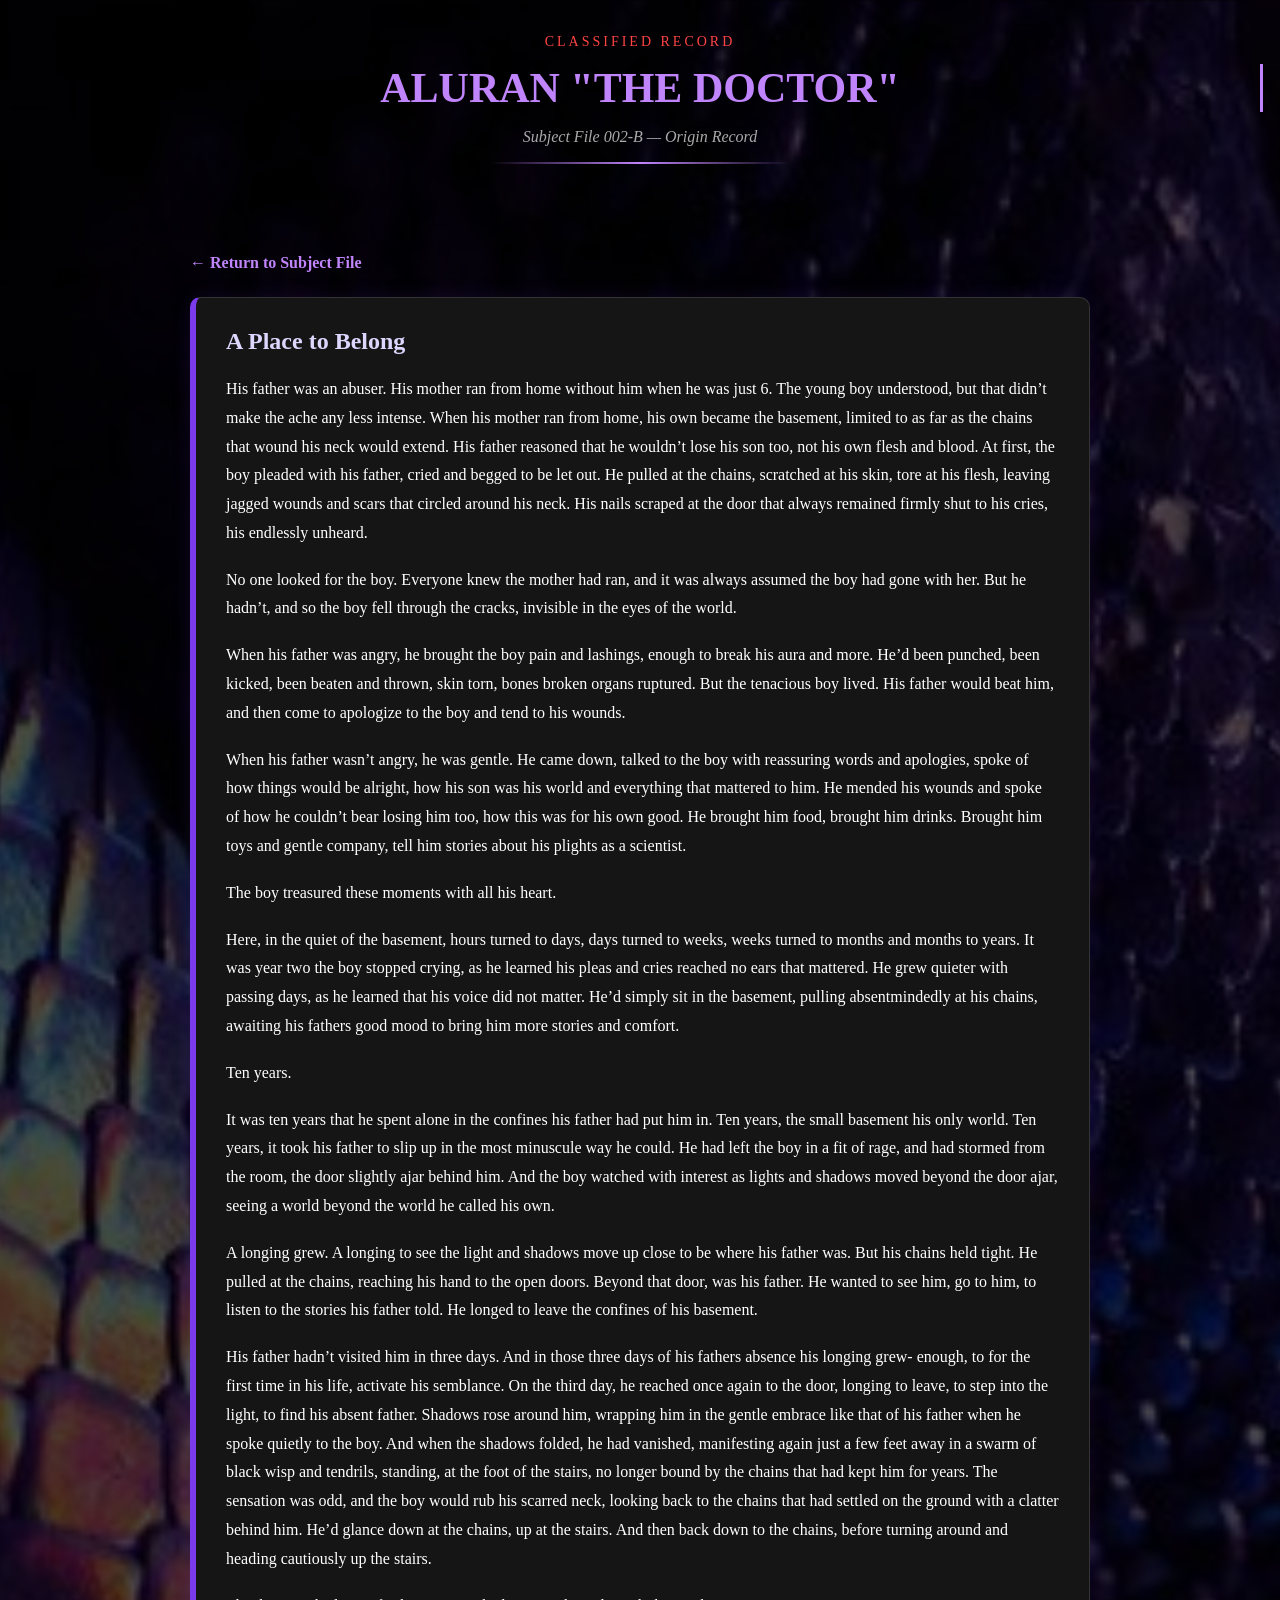
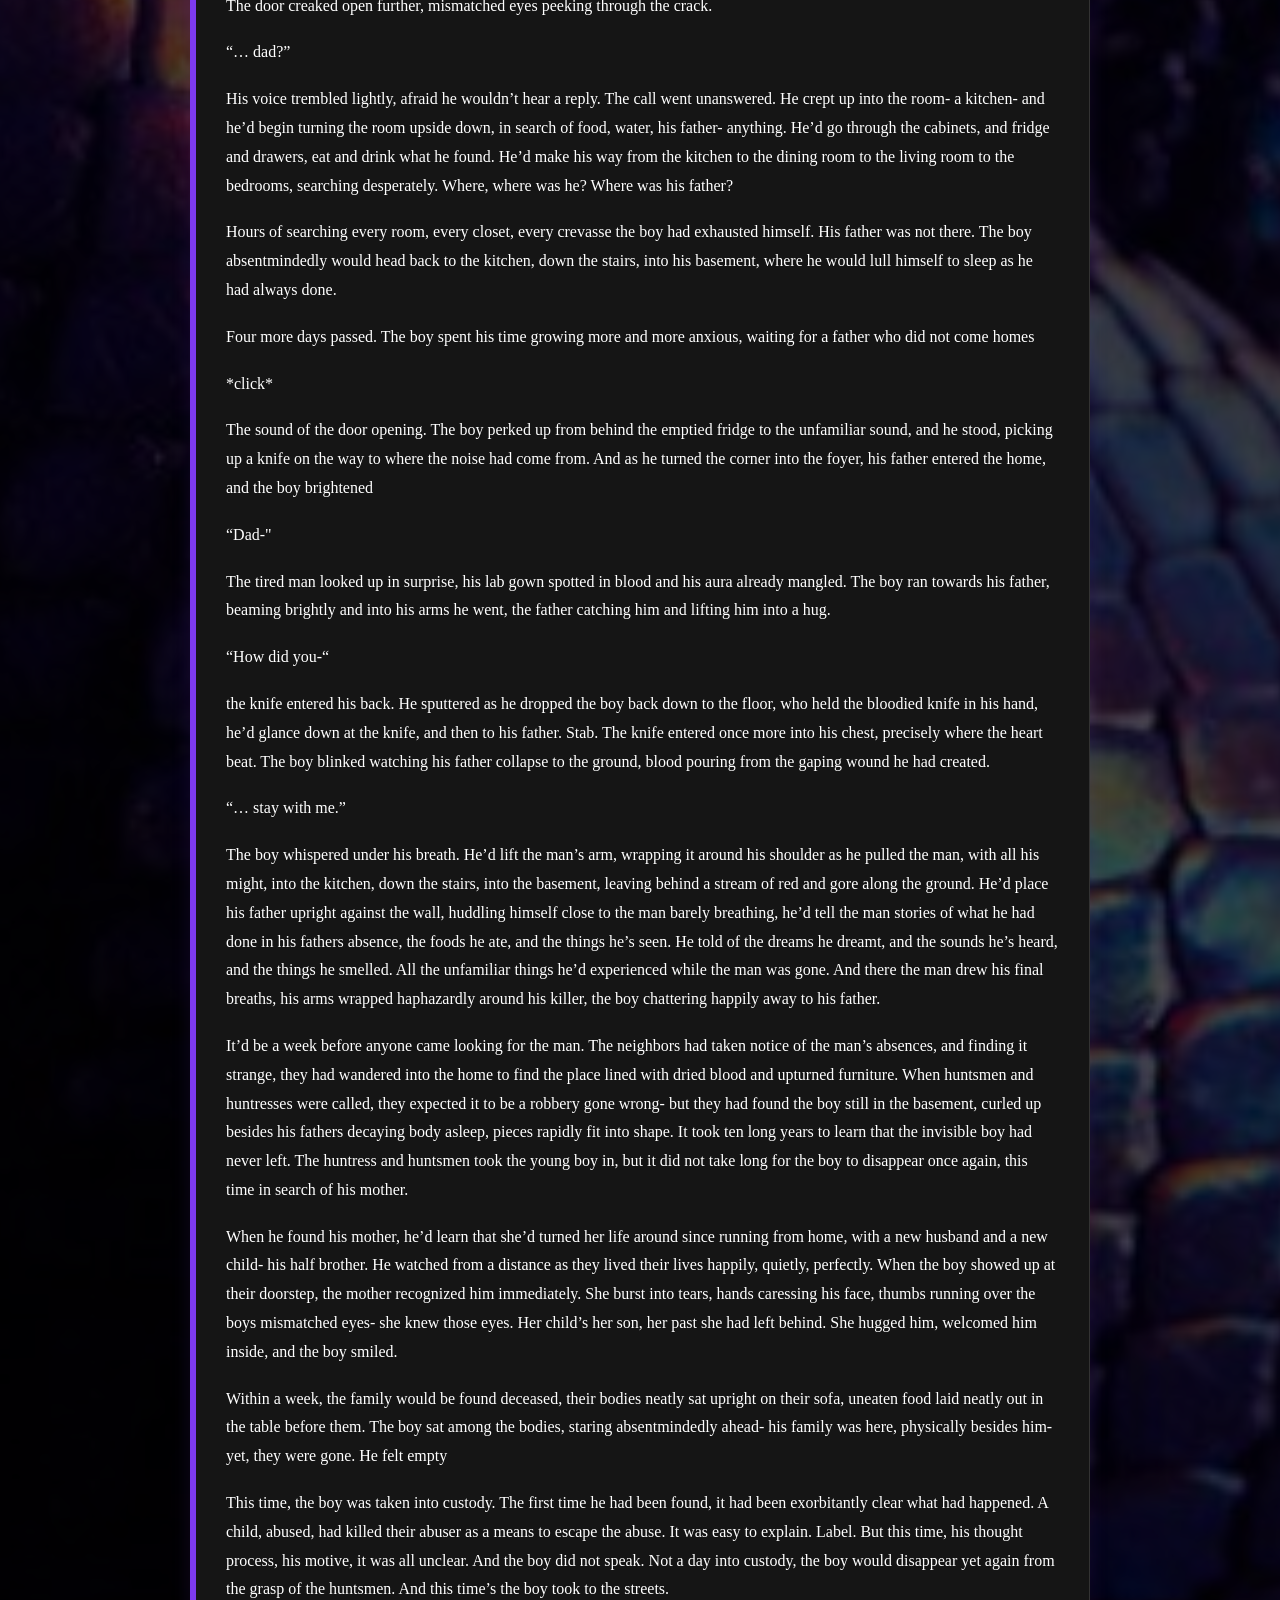
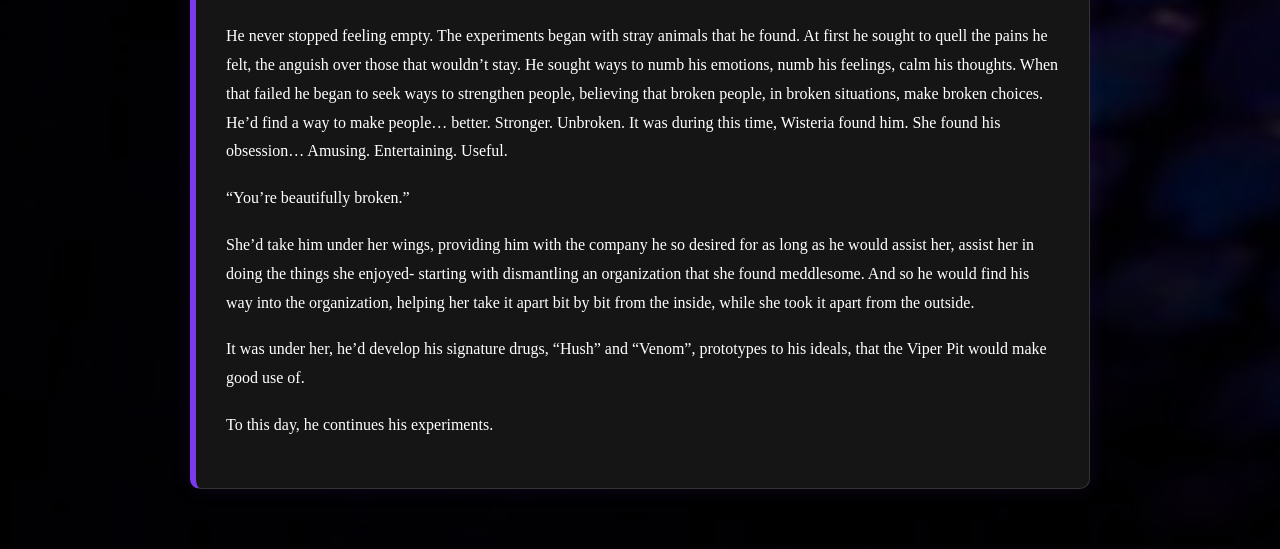
==== aluran-bio.html @ 7215c23d "Update aluran-bio.html" ====
<!DOCTYPE html>
<html>
<head>
    <title>Aluran Biography</title>
    <link rel="stylesheet" href="style.css">
</head>
<body>

    <header class="site-header">
        <p class="access-warning">CLASSIFIED RECORD</p>
         <h1 class="typewriter">ALURAN "THE DOCTOR"</h1>
        <p class="subtitle">Subject File 002-B — Origin Record</p>
        <div class="header-divider"></div>
    </header>

    <main class="profile-page">

        <a href="wisteria.html" class="back-link">← Return to Subject File</a>

        <section class="profile-card bio-text">
            <h2>A Place to Belong</h2>

          <p>His father was an abuser. His mother ran from home without him when he was just 6. The young boy understood, but that didn’t make the ache any less intense. When his mother ran from home, his own became the basement, limited to as far as the chains that wound his neck would extend. His father reasoned that he wouldn’t lose his son too, not his own flesh and blood. At first, the boy pleaded with his father, cried and begged to be let out. He pulled at the chains, scratched at his skin, tore at his flesh, leaving jagged wounds and scars that circled around his neck. His nails scraped at the door that always remained firmly shut to his cries, his endlessly unheard.</p>
          <p>No one looked for the boy. Everyone knew the mother had ran, and it was always assumed the boy had gone with her. But he hadn’t, and so the boy fell through the cracks, invisible in the eyes of the world.</p>
          <p>When his father was angry, he brought the boy pain and lashings, enough to break his aura and more. He’d been punched, been kicked, been beaten and thrown, skin torn, bones broken organs ruptured. But the tenacious boy lived. His father would beat him, and then come to apologize to the boy and tend to his wounds.</p>
          <p>When his father wasn’t angry, he was gentle. He came down, talked to the boy with reassuring words and apologies, spoke of how things would be alright, how his son was his world and everything that mattered to him. He mended his wounds and spoke of how he couldn’t bear losing him too, how this was for his own good. He brought him food, brought him drinks. Brought him toys and gentle company, tell him stories about his plights as a scientist.</p>
          <p>The boy treasured these moments with all his heart.</p>
          <p>Here, in the quiet of the basement, hours turned to days, days turned to weeks, weeks turned to months and months to years. It was year two the boy stopped crying, as he learned his pleas and cries reached no ears that mattered. He grew quieter with passing days, as he learned that his voice did not matter. He’d simply sit in the basement, pulling absentmindedly at his chains, awaiting his fathers good mood to bring him more stories and comfort.</p>
          <p>Ten years.</p>
          <p>It was ten years that he spent alone in the confines his father had put him in. Ten years, the small basement his only world. Ten years, it took his father to slip up in the most minuscule way he could. He had left the boy in a fit of rage, and had stormed from the room, the door slightly ajar behind him. And the boy watched with interest as lights and shadows moved beyond the door ajar, seeing a world beyond the world he called his own.</p>
          <p>A longing grew. A longing to see the light and shadows move up close to be where his father was. But his chains held tight. He pulled at the chains, reaching his hand to the open doors. Beyond that door, was his father. He wanted to see him, go to him, to listen to the stories his father told. He longed to leave the confines of his basement.</p>
          <p>His father hadn’t visited him in three days. And in those three days of his fathers absence his longing grew- enough, to for the first time in his life, activate his semblance. On the third day, he reached once again to the door, longing to leave, to step into the light, to find his absent father. Shadows rose around him, wrapping him in the gentle embrace like that of his father when he spoke quietly to the boy. And when the shadows folded, he had vanished, manifesting again just a few feet away in a swarm of black wisp and tendrils, standing, at the foot of the stairs, no longer bound by the chains that had kept him for years. The sensation was odd, and the boy would rub his scarred neck, looking back to the chains that had settled on the ground with a clatter behind him. He’d glance down at the chains, up at the stairs. And then back down to the chains, before turning around and heading cautiously up the stairs.</p>
          <p>The door creaked open further, mismatched eyes peeking through the crack.</p>
          <p>“… dad?”</p>
          <p>His voice trembled lightly, afraid he wouldn’t hear a reply. The call went unanswered. He crept up into the room- a kitchen- and he’d begin turning the room upside down, in search of food, water, his father- anything. He’d go through the cabinets, and fridge and drawers, eat and drink what he found. He’d make his way from the kitchen to the dining room to the living room to the bedrooms, searching desperately. Where, where was he? Where was his father?</p>
          <p>Hours of searching every room, every closet, every crevasse the boy had exhausted himself. His father was not there. The boy absentmindedly would head back to the kitchen, down the stairs, into his basement, where he would lull himself to sleep as he had always done.</p>
          <p>Four more days passed. The boy spent his time growing more and more anxious, waiting for a father who did not come homes</p>
          <p>*click*</p>
          <p>The sound of the door opening. The boy perked up from behind the emptied fridge to the unfamiliar sound, and he stood, picking up a knife on the way to where the noise had come from. And as he turned the corner into the foyer, his father entered the home, and the boy brightened</p>
          <p>“Dad-"</p>
          <p>The tired man looked up in surprise, his lab gown spotted in blood and his aura already mangled. The boy ran towards his father, beaming brightly and into his arms he went, the father catching him and lifting him into a hug.</p>
          <p>“How did you-“</p>
          <p>the knife entered his back. He sputtered as he dropped the boy back down to the floor, who held the bloodied knife in his hand, he’d glance down at the knife, and then to his father. Stab. The knife entered once more into his chest, precisely where the heart beat. The boy blinked watching his father collapse to the ground, blood pouring from the gaping wound he had created.</p>
          <p>“… stay with me.”</p>
          <p>The boy whispered under his breath. He’d lift the man’s arm, wrapping it around his shoulder as he pulled the man, with all his might, into the kitchen, down the stairs, into the basement, leaving behind a stream of red and gore along the ground. He’d place his father upright against the wall, huddling himself close to the man barely breathing, he’d tell the man stories of what he had done in his fathers absence, the foods he ate, and the things he’s seen. He told of the dreams he dreamt, and the sounds he’s heard, and the things he smelled. All the unfamiliar things he’d experienced while the man was gone. And there the man drew his final breaths, his arms wrapped haphazardly around his killer, the boy chattering happily away to his father.</p>
          <p>It’d be a week before anyone came looking for the man. The neighbors had taken notice of the man’s absences, and finding it strange, they had wandered into the home to find the place lined with dried blood and upturned furniture. When huntsmen and huntresses were called, they expected it to be a robbery gone wrong- but they had found the boy still in the basement, curled up besides his fathers decaying body asleep, pieces rapidly fit into shape. It took ten long years to learn that the invisible boy had never left. The huntress and huntsmen took the young boy in, but it did not take long for the boy to disappear once again, this time in search of his mother.</p>
          <p>When he found his mother, he’d learn that she’d turned her life around since running from home, with a new husband and a new child- his half brother. He watched from a distance as they lived their lives happily, quietly, perfectly. When the boy showed up at their doorstep, the mother recognized him immediately. She burst into tears, hands caressing his face, thumbs running over the boys mismatched eyes- she knew those eyes. Her child’s her son, her past she had left behind. She hugged him, welcomed him inside, and the boy smiled.</p>
          <p>Within a week, the family would be found deceased, their bodies neatly sat upright on their sofa, uneaten food laid neatly out in the table before them. The boy sat among the bodies, staring absentmindedly ahead- his family was here, physically besides him- yet, they were gone. He felt empty</p>
          <p>This time, the boy was taken into custody. The first time he had been found, it had been exorbitantly clear what had happened. A child, abused, had killed their abuser as a means to escape the abuse. It was easy to explain. Label. But this time, his thought process, his motive, it was all unclear. And the boy did not speak. Not a day into custody, the boy would disappear yet again from the grasp of the huntsmen. And this time’s the boy took to the streets.</p>
          <p>He never stopped feeling empty. The experiments began with stray animals that he found. At first he sought to quell the pains he felt, the anguish over those that wouldn’t stay. He sought ways to numb his emotions, numb his feelings, calm his thoughts. When that failed he began to seek ways to strengthen people, believing that broken people, in broken situations, make broken choices. He’d find a way to make people… better. Stronger. Unbroken. It was during this time, Wisteria found him. She found his obsession… Amusing. Entertaining. Useful.</p>
          <p>“You’re beautifully broken.”</p>
          <p>She’d take him under her wings, providing him with the company he so desired for as long as he would assist her, assist her in doing the things she enjoyed- starting with dismantling an organization that she found meddlesome. And so he would find his way into the organization, helping her take it apart bit by bit from the inside, while she took it apart from the outside. </p>
          <p>It was under her, he’d develop his signature drugs, “Hush” and “Venom”, prototypes to his ideals, that the Viper Pit would make good use of.</p>
          <p>To this day, he continues his experiments.</p>
          
    <script>
    const cards = document.querySelectorAll(".profile-card");

    const observer = new IntersectionObserver((entries) => {
        entries.forEach(entry => {
            if (entry.isIntersecting) {
                entry.target.classList.add("show");
            }
        });
    });

    cards.forEach(card => observer.observe(card));
</script>
            
        </section>

    </main>
    
</body>
</html>

<link rel="stylesheet" href="style.css">
---- style.css ----
body {
    margin: 0;
    background: #080808;
    color: #eeeeee;
    font-family: Georgia, serif;
}

body {
    background-image:
        linear-gradient(
            rgba(0,0,0,0.7),
            rgba(0,0,0,0.7)
        ),
        url("Scales.jpg");

    background-size: cover;
    background-position: center;
}

.site-header {
    text-align: center;
    padding: 20px 20px;
    border-bottom: 0px solid #6d28d9;
}

.access-warning {
    color: #ff4444;
    letter-spacing: 3px;
    font-size: 14px;
}

h1 {
    color: #c084fc;
    font-size: 42px;
    margin: 5px 0;
}

.subtitle {
    color: #aaaaaa;
    font-style: italic;
}



.archive {
    max-width: 1000px;
    margin: 40px auto;
    padding: 20px;

    display: grid;
    grid-template-columns: repeat(auto-fit, minmax(260px, 1fr));
    gap: 25px;
}

.dossier-card {
    background: #151515;
    border: 1px solid #333333;
    border-left: 8px solid #7c3aed;
    border-radius: 10px;
    padding: 25px;
    box-shadow: 0 0 25px rgba(124, 58, 237, 0.15);
}

.dossier-card h2 {
    color: #ddd6fe;
    margin-top: 0;
}

.file-label {
    color: #888888;
    font-size: 13px;
    letter-spacing: 2px;
}

.description {
    color: #bbbbbb;
    line-height: 1.5;
}

.extreme {
    border-left-color: #dc2626;
}

.severe {
    border-left-color: #9333ea;
}

.unknown {
    border-left-color: #64748b;
}

.file-button {
    display: inline-block;
    margin-top: 15px;
    padding: 10px 15px;

    background: #7c3aed;
    color: white;

    text-decoration: none;
    border-radius: 6px;
    font-weight: bold;
}

.file-button:hover {
    background: #a855f7;
    transform: scale(1.05);
}

footer {
    text-align: center;
    color: #666666;
    padding: 30px;
    border-top: 1px solid #222222;
}

.profile-page {
    max-width: 900px;
    margin: 40px auto;
    padding: 20px;
}

.back-link {
    color: #c084fc;
    text-decoration: none;
    font-weight: bold;
}

.back-link:hover {
    color: white;
}

.profile-card {
    background: #151515;
    border: 1px solid #333333;
    border-left: 6px solid #7c3aed;
    border-radius: 10px;
    padding: 25px;
    margin-top: 25px;
    box-shadow: 0 0 20px rgba(124, 58, 237, 0.12);
}

.profile-card h2 {
    color: #ddd6fe;
    margin-top: 0;
}

.warning-card {
    border-left-color: #dc2626;
    background: #1a0d0d;
}

.portrait {
    display: block;
    width: 600px;
    max-width: 100%;

    margin: 30px auto;

    border: 0px solid #7c3aed;
    border-radius: 0px;

    box-shadow: 0 0 0px rgba(124, 58, 237, 0.3);
    }

.profile-card {
    opacity: 0;
    transform: translateY(40px);
    transition: opacity 0.8s ease, transform 0.8s ease;
}

.profile-card.show {
    opacity: 1;
    transform: translateY(0);
}

.profile-card:hover {
    transform: translateY(-5px);
}

.profile-card:hover {
    box-shadow: 0 0 30px rgba(124, 58, 237, 0.5);
}

.typewriter {
    overflow: hidden;
    white-space: nowrap;

    border-right: 3px solid #c084fc;

    width: 0;

    animation:
        typing 3s steps(17, end) forwards,
        blink 0.75s step-end infinite;
}

.typewriter {
    text-align: center;
    margin: 0 auto;
}

@keyframes typing {
    from {
        width: 0;
    }

    to {
        width: 100%;
    }
}

@keyframes blink {
    50% {
        border-color: transparent;
    }
}

.dossier-card:hover {
    transform: translateY(-8px) scale(1.02);

    box-shadow:
        0 0 15px rgba(124, 58, 237, 0.3),
        0 0 30px rgba(124, 58, 237, 0.2);

    border-left-width: 12px;
}

.dossier-card {
    transition: all 0.7s cubic-bezier(0.22, 1, 0.36, 1);
}

.profile-grid {
    display: grid;
    grid-template-columns: repeat(auto-fit, minmax(350px, 1fr));
    gap: 25px;
}

.profile-card {
    padding: 30px;
}

.profile-card p {
    line-height: 1.7;
    margin-bottom: 12px;
}

.bio-card details {
    margin-top: 15px;
    padding: 15px;
    background: #101010;
    border: 1px solid #2f2f2f;
    border-radius: 8px;
}

.bio-card summary {
    cursor: pointer;
    color: #c084fc;
    font-weight: bold;
    letter-spacing: 1px;
}

.bio-card summary:hover {
    color: white;
}

.bio-card p {
    line-height: 1.7;
    margin-bottom: 12px;
}

.quote {
    color: #d8b4fe;
    font-style: italic;
    border-left: 4px solid #7c3aed;
    padding-left: 15px;
}

.bio-text {
    max-width: 850px;
}

.bio-text p {
    line-height: 1.8;
    margin-bottom: 18px;
}

.bio-text {
    color: white;
}

.header-divider {
    width: 300px;
    height: 2px;

    margin: 10px auto;

    background: linear-gradient(
        to right,
        transparent,
        #c084fc,
        transparent
    );
}

.site-header {
    text-align: center;
}

.spotify-container {
    text-align: center;
    margin: 30px 0;
}

.button-container {
    text-align: center;
     display: flex;

    justify-content: center;

    gap: 15px;

    margin: 30px 0;
}
---- style.css ----
body {
    margin: 0;
    background: #080808;
    color: #eeeeee;
    font-family: Georgia, serif;
}

body {
    background-image:
        linear-gradient(
            rgba(0,0,0,0.7),
            rgba(0,0,0,0.7)
        ),
        url("Scales.jpg");

    background-size: cover;
    background-position: center;
}

.site-header {
    text-align: center;
    padding: 20px 20px;
    border-bottom: 0px solid #6d28d9;
}

.access-warning {
    color: #ff4444;
    letter-spacing: 3px;
    font-size: 14px;
}

h1 {
    color: #c084fc;
    font-size: 42px;
    margin: 5px 0;
}

.subtitle {
    color: #aaaaaa;
    font-style: italic;
}



.archive {
    max-width: 1000px;
    margin: 40px auto;
    padding: 20px;

    display: grid;
    grid-template-columns: repeat(auto-fit, minmax(260px, 1fr));
    gap: 25px;
}

.dossier-card {
    background: #151515;
    border: 1px solid #333333;
    border-left: 8px solid #7c3aed;
    border-radius: 10px;
    padding: 25px;
    box-shadow: 0 0 25px rgba(124, 58, 237, 0.15);
}

.dossier-card h2 {
    color: #ddd6fe;
    margin-top: 0;
}

.file-label {
    color: #888888;
    font-size: 13px;
    letter-spacing: 2px;
}

.description {
    color: #bbbbbb;
    line-height: 1.5;
}

.extreme {
    border-left-color: #dc2626;
}

.severe {
    border-left-color: #9333ea;
}

.unknown {
    border-left-color: #64748b;
}

.file-button {
    display: inline-block;
    margin-top: 15px;
    padding: 10px 15px;

    background: #7c3aed;
    color: white;

    text-decoration: none;
    border-radius: 6px;
    font-weight: bold;
}

.file-button:hover {
    background: #a855f7;
    transform: scale(1.05);
}

footer {
    text-align: center;
    color: #666666;
    padding: 30px;
    border-top: 1px solid #222222;
}

.profile-page {
    max-width: 900px;
    margin: 40px auto;
    padding: 20px;
}

.back-link {
    color: #c084fc;
    text-decoration: none;
    font-weight: bold;
}

.back-link:hover {
    color: white;
}

.profile-card {
    background: #151515;
    border: 1px solid #333333;
    border-left: 6px solid #7c3aed;
    border-radius: 10px;
    padding: 25px;
    margin-top: 25px;
    box-shadow: 0 0 20px rgba(124, 58, 237, 0.12);
}

.profile-card h2 {
    color: #ddd6fe;
    margin-top: 0;
}

.warning-card {
    border-left-color: #dc2626;
    background: #1a0d0d;
}

.portrait {
    display: block;
    width: 600px;
    max-width: 100%;

    margin: 30px auto;

    border: 0px solid #7c3aed;
    border-radius: 0px;

    box-shadow: 0 0 0px rgba(124, 58, 237, 0.3);
    }

.profile-card {
    opacity: 0;
    transform: translateY(40px);
    transition: opacity 0.8s ease, transform 0.8s ease;
}

.profile-card.show {
    opacity: 1;
    transform: translateY(0);
}

.profile-card:hover {
    transform: translateY(-5px);
}

.profile-card:hover {
    box-shadow: 0 0 30px rgba(124, 58, 237, 0.5);
}

.typewriter {
    overflow: hidden;
    white-space: nowrap;

    border-right: 3px solid #c084fc;

    width: 0;

    animation:
        typing 3s steps(17, end) forwards,
        blink 0.75s step-end infinite;
}

.typewriter {
    text-align: center;
    margin: 0 auto;
}

@keyframes typing {
    from {
        width: 0;
    }

    to {
        width: 100%;
    }
}

@keyframes blink {
    50% {
        border-color: transparent;
    }
}

.dossier-card:hover {
    transform: translateY(-8px) scale(1.02);

    box-shadow:
        0 0 15px rgba(124, 58, 237, 0.3),
        0 0 30px rgba(124, 58, 237, 0.2);

    border-left-width: 12px;
}

.dossier-card {
    transition: all 0.7s cubic-bezier(0.22, 1, 0.36, 1);
}

.profile-grid {
    display: grid;
    grid-template-columns: repeat(auto-fit, minmax(350px, 1fr));
    gap: 25px;
}

.profile-card {
    padding: 30px;
}

.profile-card p {
    line-height: 1.7;
    margin-bottom: 12px;
}

.bio-card details {
    margin-top: 15px;
    padding: 15px;
    background: #101010;
    border: 1px solid #2f2f2f;
    border-radius: 8px;
}

.bio-card summary {
    cursor: pointer;
    color: #c084fc;
    font-weight: bold;
    letter-spacing: 1px;
}

.bio-card summary:hover {
    color: white;
}

.bio-card p {
    line-height: 1.7;
    margin-bottom: 12px;
}

.quote {
    color: #d8b4fe;
    font-style: italic;
    border-left: 4px solid #7c3aed;
    padding-left: 15px;
}

.bio-text {
    max-width: 850px;
}

.bio-text p {
    line-height: 1.8;
    margin-bottom: 18px;
}

.bio-text {
    color: white;
}

.header-divider {
    width: 300px;
    height: 2px;

    margin: 10px auto;

    background: linear-gradient(
        to right,
        transparent,
        #c084fc,
        transparent
    );
}

.site-header {
    text-align: center;
}

.spotify-container {
    text-align: center;
    margin: 30px 0;
}

.button-container {
    text-align: center;
     display: flex;

    justify-content: center;

    gap: 15px;

    margin: 30px 0;
}
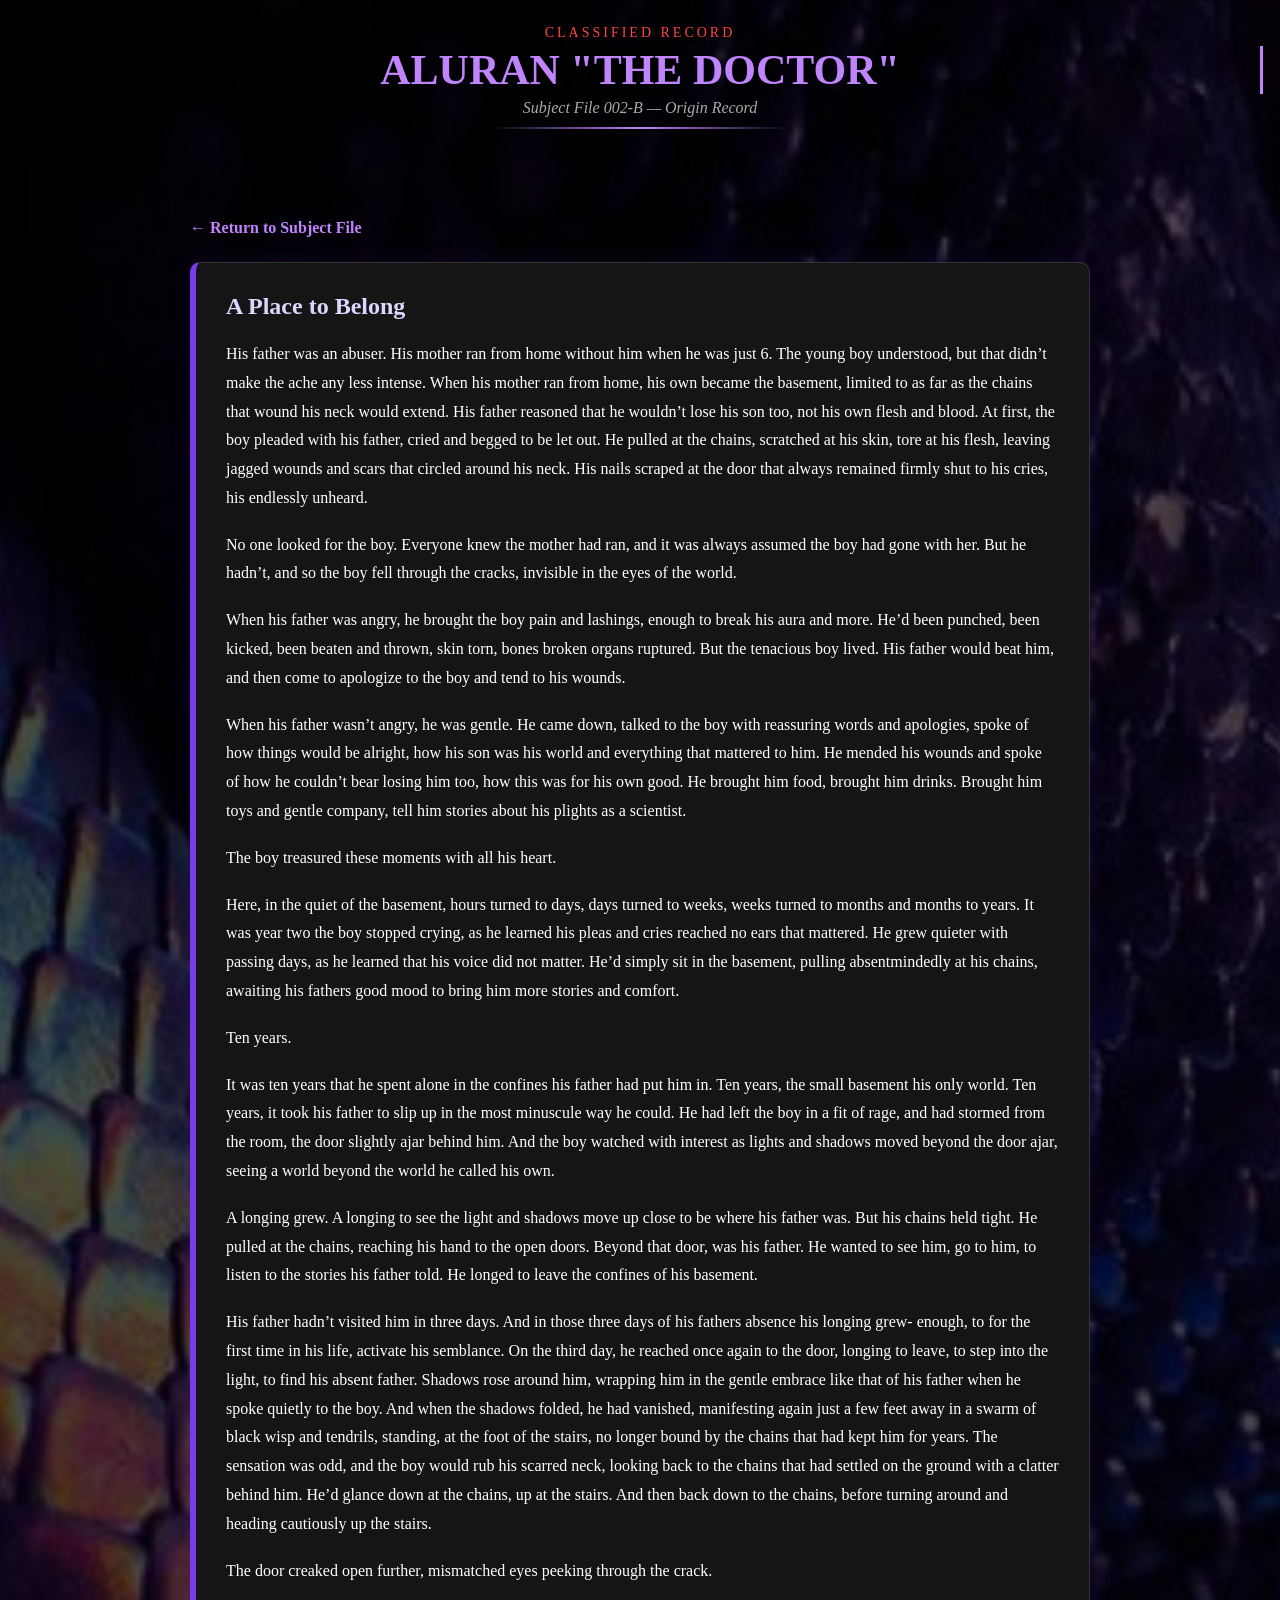
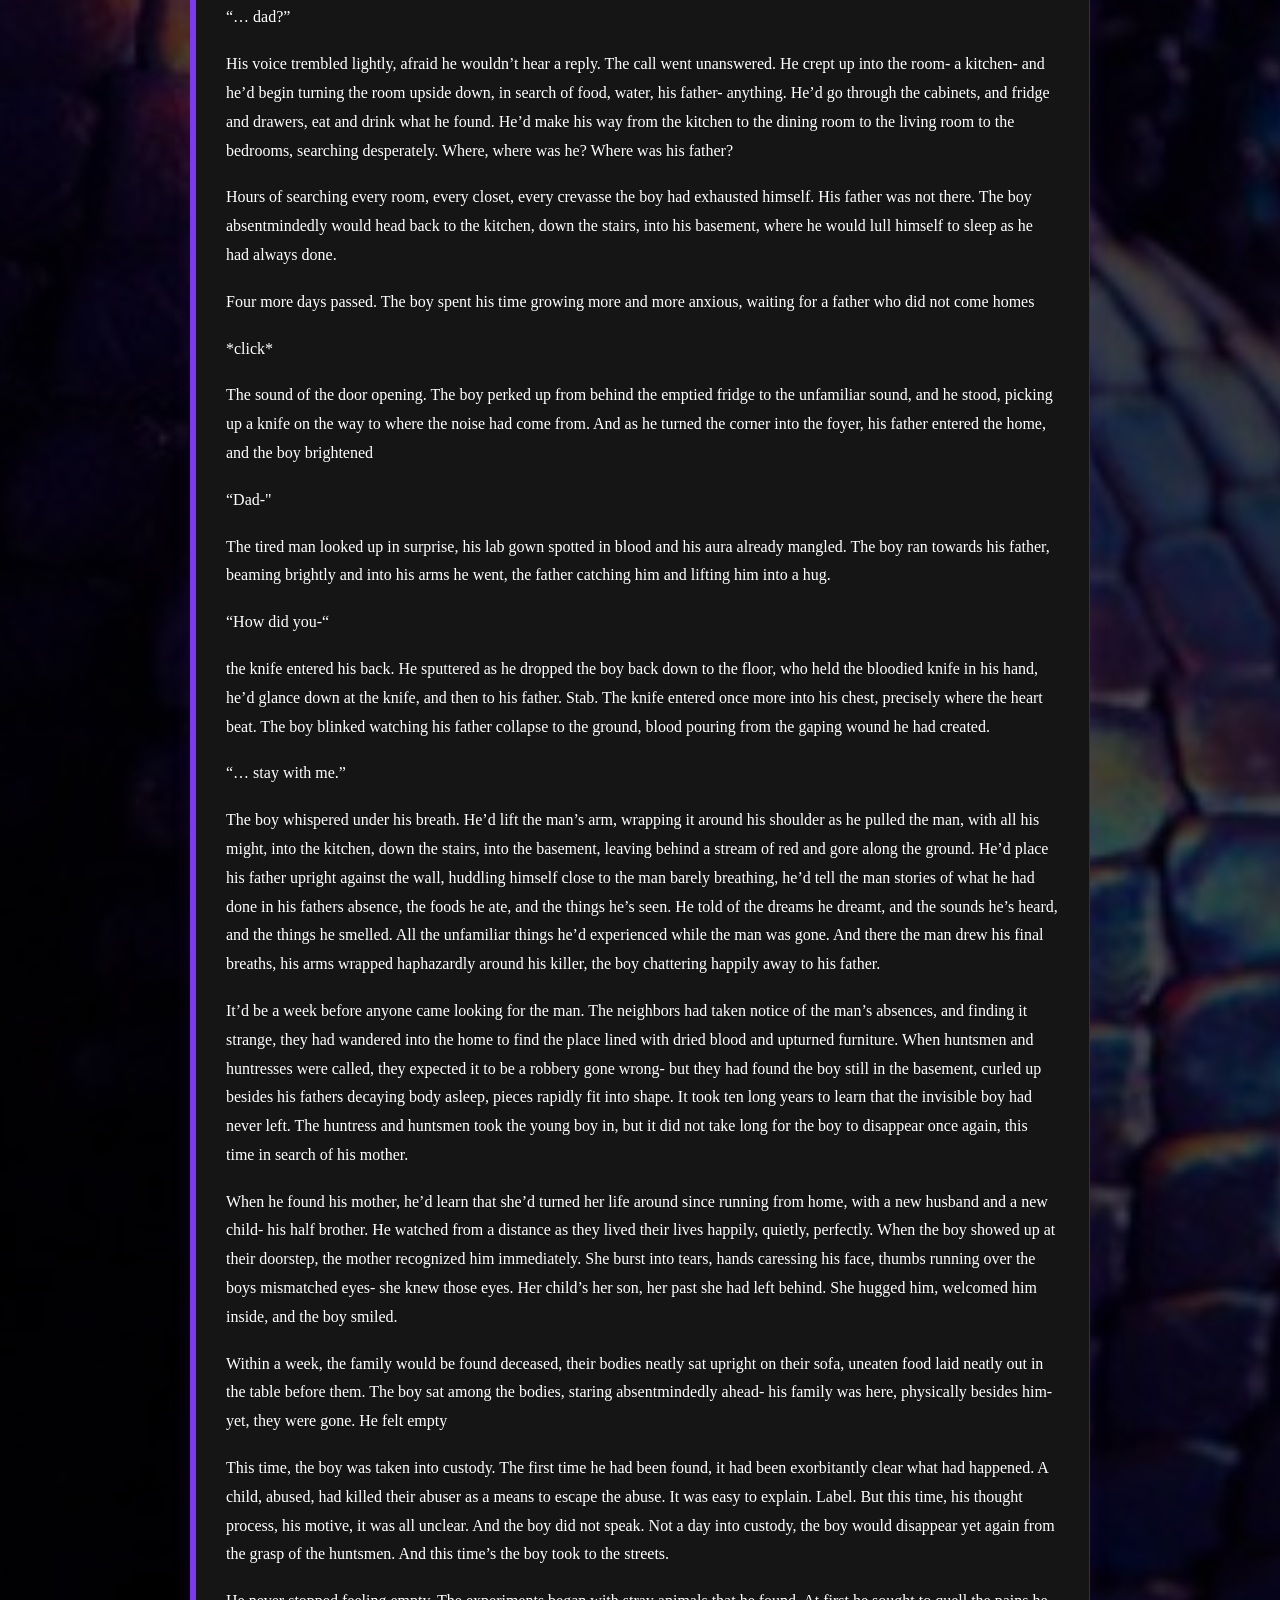
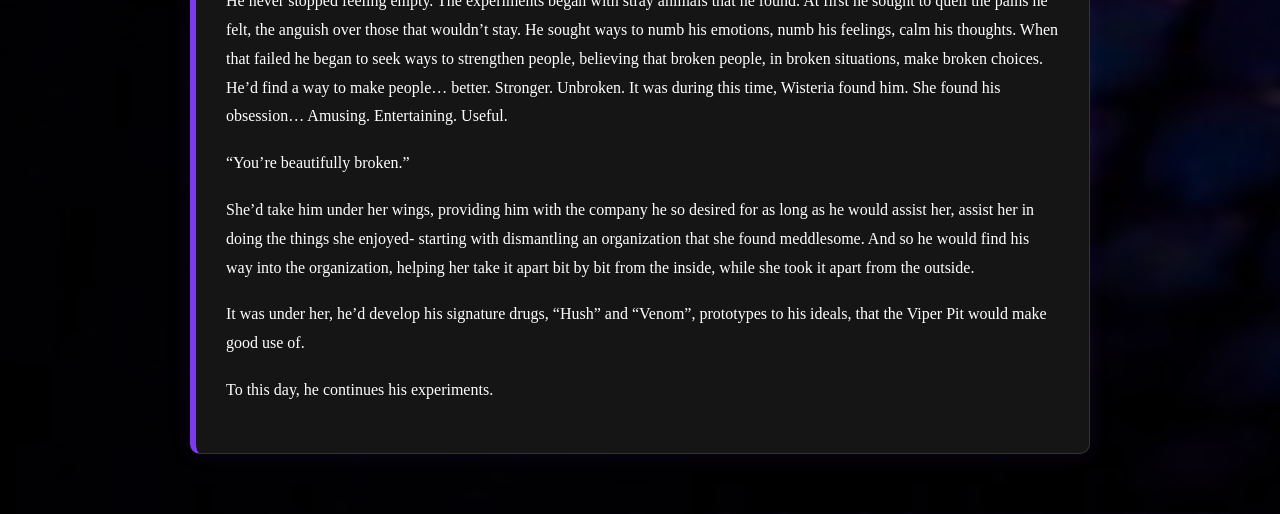
==== commit 4aa787d2: "Update script to observe profile cards and reveal quotes" ====
--- a/aluran-bio.html
+++ b/aluran-bio.html
@@ -53,8 +53,9 @@
           <p>It was under her, he’d develop his signature drugs, “Hush” and “Venom”, prototypes to his ideals, that the Viper Pit would make good use of.</p>
           <p>To this day, he continues his experiments.</p>
           
-    <script>
-    const cards = document.querySelectorAll(".profile-card");
+            
+<script>
+    const reveals = document.querySelectorAll(".profile-card, .reveal-quote");
 
     const observer = new IntersectionObserver((entries) => {
         entries.forEach(entry => {
@@ -64,7 +65,7 @@
         });
     });
 
-    cards.forEach(card => observer.observe(card));
+    reveals.forEach(item => observer.observe(item));
 </script>
             
         </section>
--- a/style.css
+++ b/style.css
@@ -21,6 +21,7 @@
     text-align: center;
     padding: 20px 20px;
     border-bottom: 0px solid #6d28d9;
+    
 }
 
 .access-warning {
@@ -91,7 +92,7 @@
 
 .file-button {
     display: inline-block;
-    margin-top: 15px;
+    margin-top: 5px;
     padding: 10px 15px;
 
     background: #7c3aed;
@@ -320,5 +321,40 @@
 
     gap: 15px;
 
-    margin: 30px 0;
-}
+    margin: 5px 0;
+}
+
+.site-header h1 {
+    margin: 0;
+}
+
+.site-header p {
+    margin: 5px 0;
+}
+
+.character-quote {
+    font-style: italic;
+    font-size: 1.6em;
+
+    color: #d8b4fe;
+    text-align: center;
+    margin: 20px 0;
+
+}
+
+.reveal-quote {
+    opacity: 0;
+    filter: blur(12px);
+    transform: translateY(10px);
+
+    transition:
+        opacity 1.5s ease,
+        filter 1.5s ease,
+        transform 1.5s ease;
+}
+
+.reveal-quote.show {
+    opacity: 1;
+    filter: blur(0);
+    transform: translateY(0);
+}
--- a/style.css
+++ b/style.css
@@ -21,6 +21,7 @@
     text-align: center;
     padding: 20px 20px;
     border-bottom: 0px solid #6d28d9;
+    
 }
 
 .access-warning {
@@ -91,7 +92,7 @@
 
 .file-button {
     display: inline-block;
-    margin-top: 15px;
+    margin-top: 5px;
     padding: 10px 15px;
 
     background: #7c3aed;
@@ -320,5 +321,40 @@
 
     gap: 15px;
 
-    margin: 30px 0;
-}
+    margin: 5px 0;
+}
+
+.site-header h1 {
+    margin: 0;
+}
+
+.site-header p {
+    margin: 5px 0;
+}
+
+.character-quote {
+    font-style: italic;
+    font-size: 1.6em;
+
+    color: #d8b4fe;
+    text-align: center;
+    margin: 20px 0;
+
+}
+
+.reveal-quote {
+    opacity: 0;
+    filter: blur(12px);
+    transform: translateY(10px);
+
+    transition:
+        opacity 1.5s ease,
+        filter 1.5s ease,
+        transform 1.5s ease;
+}
+
+.reveal-quote.show {
+    opacity: 1;
+    filter: blur(0);
+    transform: translateY(0);
+}
